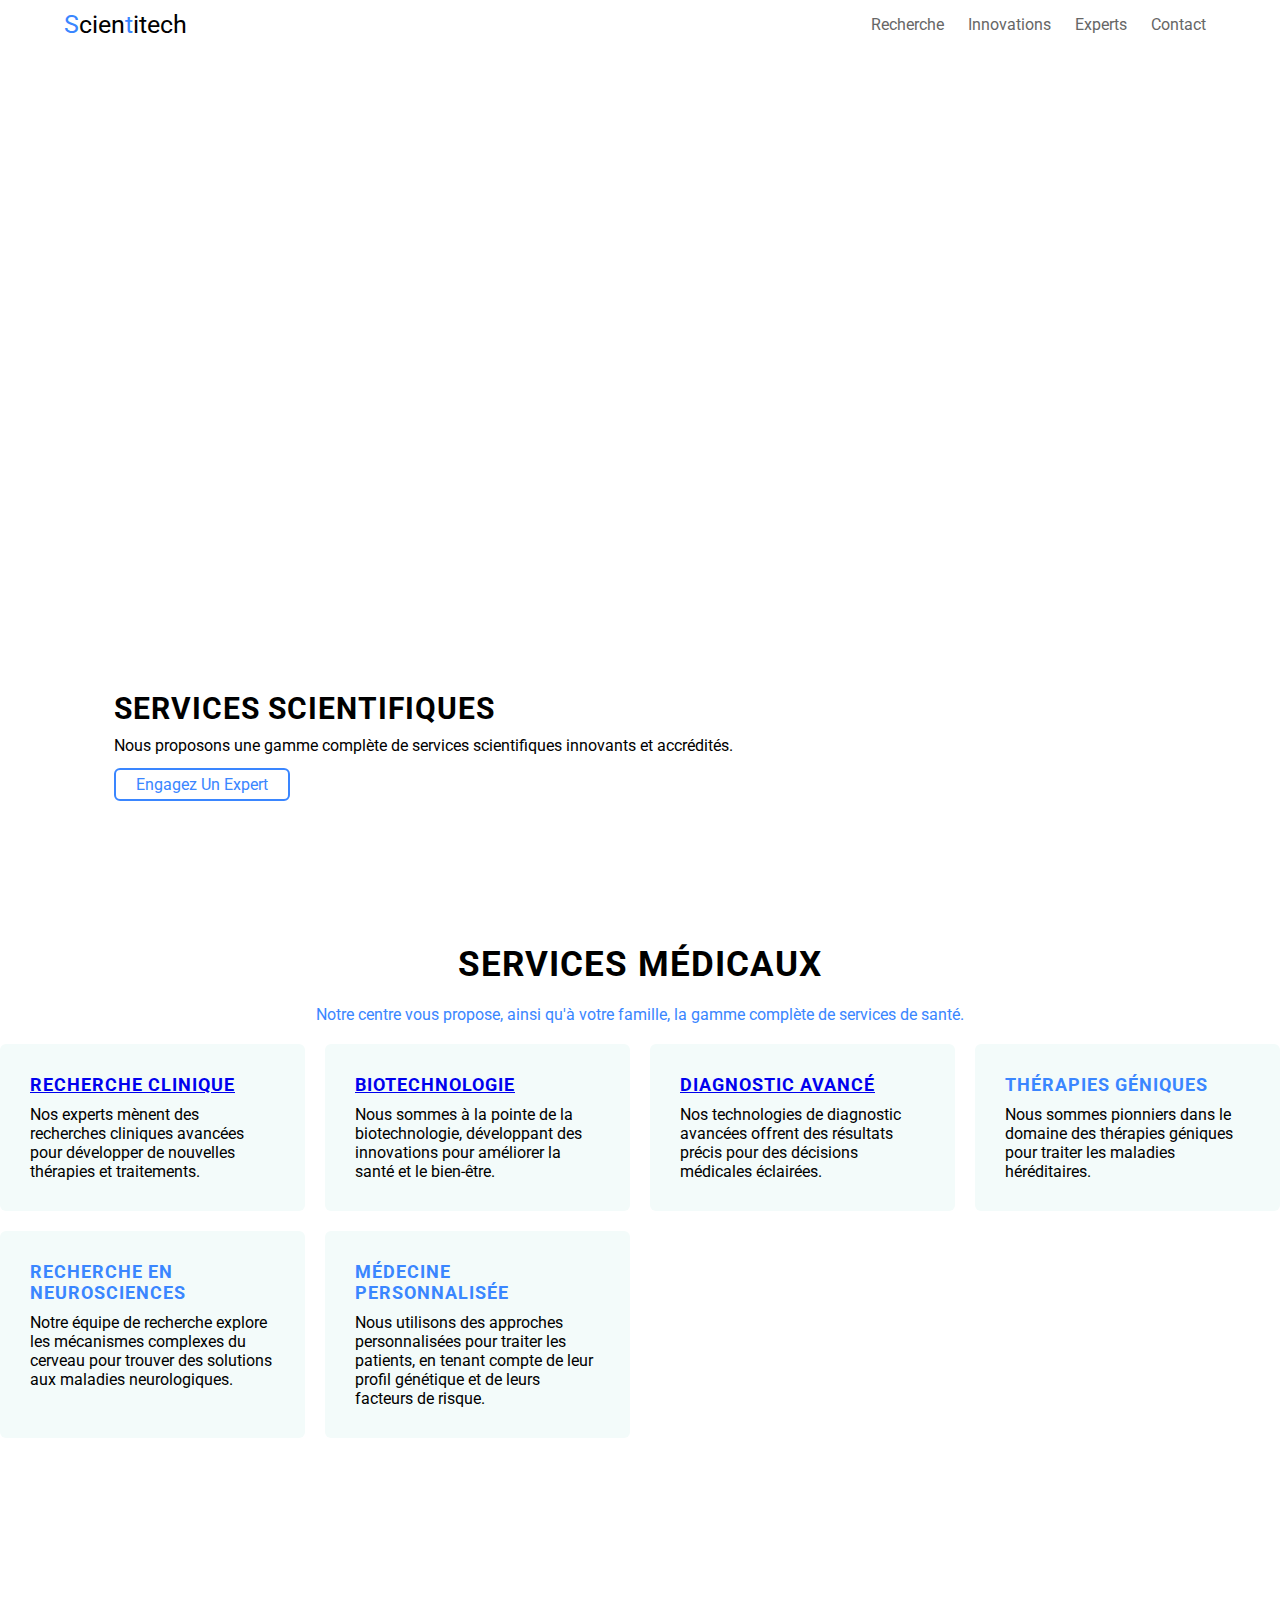
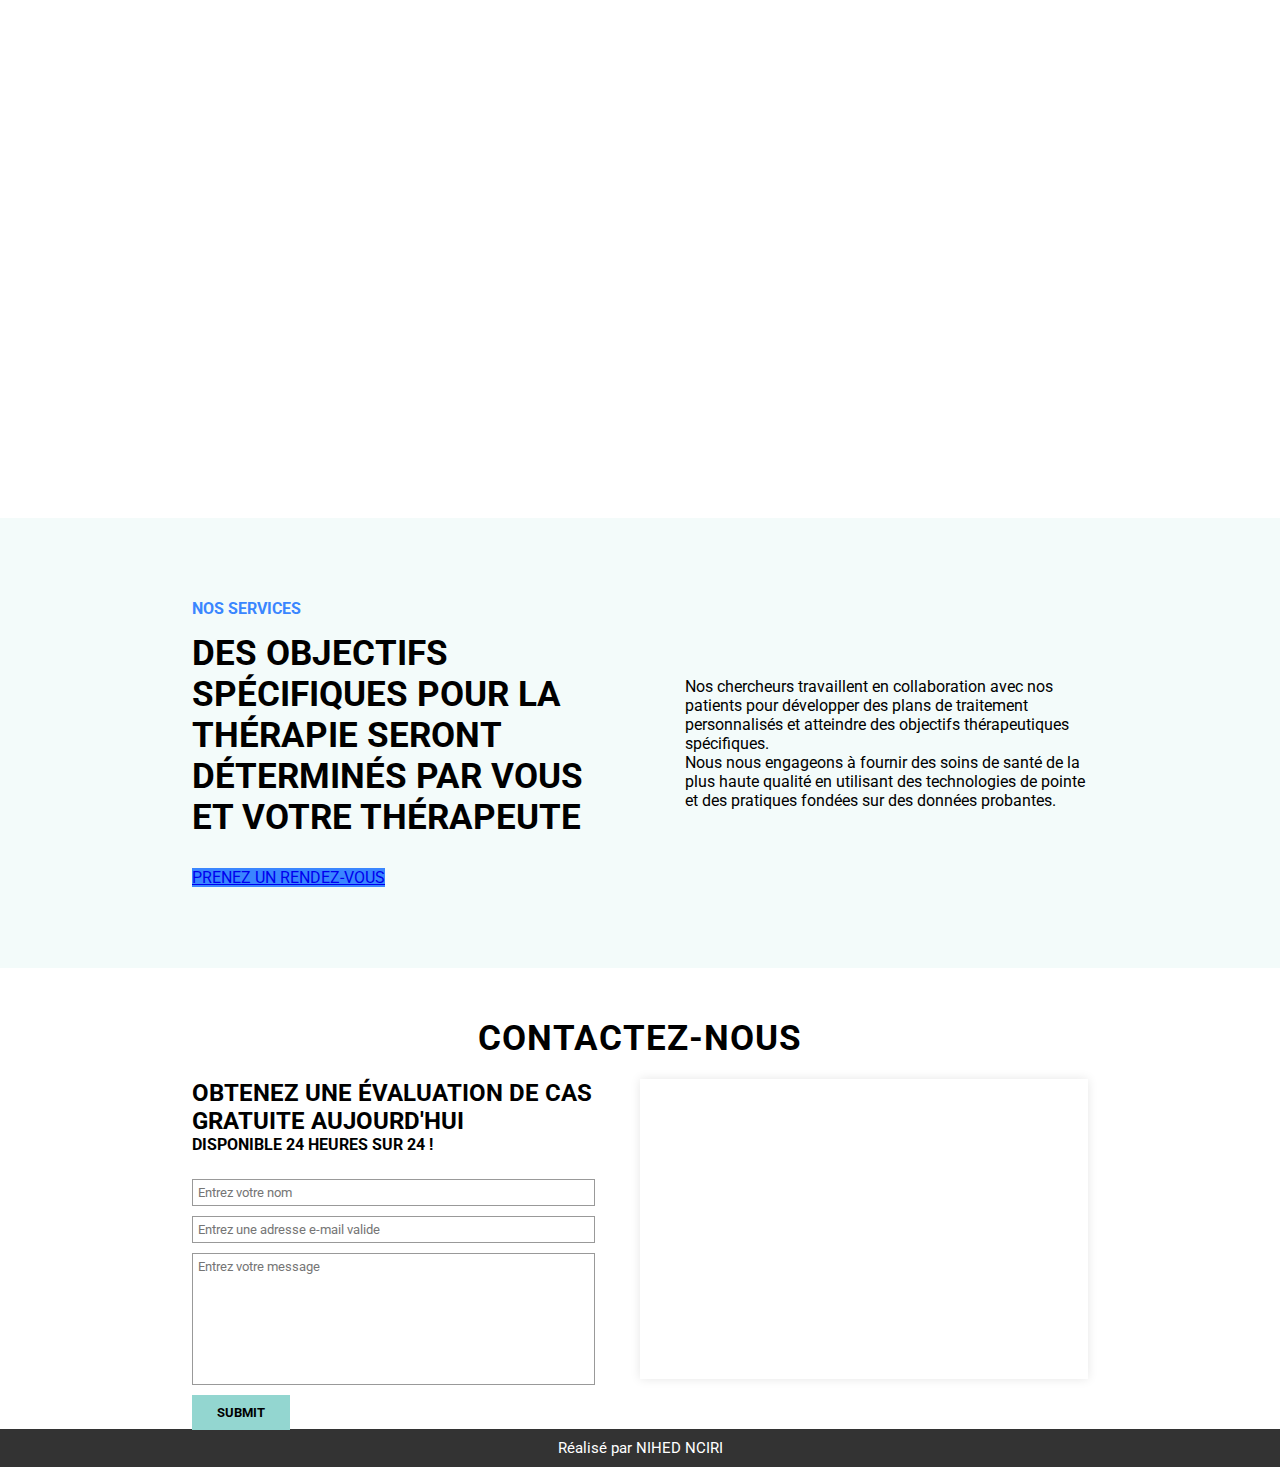
==== index.html @ b106d186 "Update index.html" ====
<!DOCTYPE html>
<html lang="en">
<head>
    <meta charset="UTF-8">
    <meta http-equiv="X-UA-Compatible" content="IE=edge">
    <meta name="viewport" content="width=device-width, initial-scale=1.0">
    <title>Scientitech Hospital</title>
    <link rel="stylesheet" href="style.Css">
</head>
<body>
    <header>
        <div class="logo"> <span>S</span>cien<span>t</span>itech</div>
        <ul class="menu">
            <a href="#">Recherche</a>
            <a href="#">Innovations</a>
            <a href="#">Experts</a>
            <a href="#">Contact</a>
        </ul>
    </header>

    <!-- Accueil -->

    <section class="home">
        <div class="home-infos">
            <h1>Services Scientifiques</h1>
            <p>Nous proposons une gamme complète de services scientifiques innovants et accrédités.</p>
            <a href="#">Engagez un expert</a>
        </div>
    </section>

    <!-- Services -->

    <section class="services">
        <h1 class="title">SERVICES MÉDICAUX</h1>
        <p class="sub-title">Notre centre vous propose, ainsi qu'à votre famille, la gamme complète de services de santé.</p>
        <div class="list-services">
            <div class="box">
                <h1><a href="https://github.com/Nihed2001/ScientiTech/blob/main/page3.html ">Recherche Clinique</a></h1>
                <p>Nos experts mènent des recherches cliniques avancées pour développer de nouvelles thérapies et traitements.</p>
            </div>
            <div class="box">
                <h1><a href="https://github.com/Nihed2001/ScientiTech/blob/main/page4.html">Biotechnologie</a></h1>
                <p>Nous sommes à la pointe de la biotechnologie, développant des innovations pour améliorer la santé et le bien-être.</p>
            </div>
            <div class="box">
                <h1><a href="https://github.com/Nihed2001/ScientiTech/blob/main/page2.html ">Diagnostic Avancé</a></h1>
                <p>Nos technologies de diagnostic avancées offrent des résultats précis pour des décisions médicales éclairées.</p>
            </div>
            
            <div class="box">
                <h1>Thérapies Géniques</h1>
                <p>Nous sommes pionniers dans le domaine des thérapies géniques pour traiter les maladies héréditaires.</p>
            </div>
            <div class="box">
                <h1>Recherche en Neurosciences</h1>
                <p>Notre équipe de recherche explore les mécanismes complexes du cerveau pour trouver des solutions aux maladies neurologiques.</p>
            </div>
            <div class="box">
                <h1>Médecine Personnalisée</h1>
                <p>Nous utilisons des approches personnalisées pour traiter les patients, en tenant compte de leur profil génétique et de leurs facteurs de risque.</p>
            </div>
        </div>
    </section>
    
    <!-- Bannière -->
    <section class="banner"></section>

    <!-- Nos Objectifs -->

    <section class="our-goal">
        <div class="left">
            <span>Nos Services</span>
            <h1>DES OBJECTIFS SPÉCIFIQUES POUR LA THÉRAPIE SERONT DÉTERMINÉS PAR VOUS ET VOTRE THÉRAPEUTE</h1>
            <a href="#">PRENEZ UN RENDEZ-VOUS</a>
        </div>
        <div class="right">
            <p>Nos chercheurs travaillent en collaboration avec nos patients pour développer des plans de traitement personnalisés et atteindre des objectifs thérapeutiques spécifiques.</p>
            <p>Nous nous engageons à fournir des soins de santé de la plus haute qualité en utilisant des technologies de pointe et des pratiques fondées sur des données probantes.</p>
        </div>
    </section>

    <!-- Footer -->
    <footer>
        <h1 class="title">Contactez-nous</h1>
        <div class="contact">
            <div class="class-form">
                <h2>OBTENEZ UNE ÉVALUATION DE CAS GRATUITE AUJOURD'HUI</h2>
                <h4>DISPONIBLE 24 HEURES SUR 24 !</h4>
                <form action="">
                    <input type="text" placeholder="Entrez votre nom">
                    <input type="email" placeholder="Entrez une adresse e-mail valide">
                    <textarea placeholder="Entrez votre message" cols="30" rows="8"></textarea> <!-- Added closing double quote here -->
                    <button>SUBMIT</button>
                </form>
            </div>
            <div class="address">
                <iframe src="https://www.google.com/maps/embed?pb=!1m18!1m12!1m3!1d2624.874102365142!2d2.335455315619297!3d48.860611079287644!2m3!1f0!2f0!3f0!3m2!1i1024!2i768!4f13.1!3m3!1m2!1s0x47e671d877937b0f%3A0xb975fcfa192f84d4!2sMus%C3%A9e%20du%20Louvre!5e0!3m2!1sfr!2sfr!4v1653640866666!5m2!1sfr!2sfr" width="600" height="450" style="border:0;" allowfullscreen="" loading="lazy" referrerpolicy="no-referrer-when-downgrade"></iframe>
            </div>
        </div>  
    </footer>
    
    <div class="end">
        <p>Réalisé par NIHED NCIRI</p>
    </div>
---- style.Css ----
@import url('https://fonts.googleapis.com/css2?family=Roboto:wght@100;300;400;500&display=swap');
* {
    margin: 0;
    padding: 0;
    box-sizing: border-box;
    font-family: 'Roboto', sans-serif;
}

header {
    display: flex;
    align-items: center;
    justify-content: space-between;
    padding: 10px 5%;
}

header .logo {
    font-size: 25px;
}

header .logo span {
    color: #3a86ff; /* Couleur bleue scientifique */
}

header .menu a {
    position: relative;
    margin: 0 10px;
    text-decoration: none;
    color: #666; /* Couleur de texte grise */
    transition: 0.5s;
}

header .menu a:before {
    position: absolute;
    top: -2px;
    content: "";
    width: 0;
    height: 2px;
    background-color: #3a86ff; /* Couleur bleue scientifique */
    transition: 0.5s;
}

header .menu a:hover:before {
    width: 100%;
}

header .menu a:hover {
    color: #000; /* Couleur de texte noire */
}

/* Accueil */

.home {
    height: calc(100vh - 55px);
    background: url("https://github.com/Nihed2001/ScientiTech/blob/main/analysis-4402809_1280.jpg");
    background-position: center;
    background-size: cover;
    display: flex;
    align-items: flex-end;
    padding-left: 5%;
    padding-bottom: 50px;
}

.home-infos {
    background-color: #fff;
    border-radius: 6px;
    padding: 50px;
    animation: anime 2s linear;
}

/* animation home-infos */

@keyframes anime {
    from{
        transform: translateX(-600px);
    }
}

.home-infos h1 {
    font-size: 30px;
    text-transform: uppercase;
    letter-spacing: 1px;
}

.home-infos p {
    margin-top: 10px;
    margin-bottom: 20px;
}

.home-infos a {
    text-decoration: none;
    border: 2px solid #3a86ff; /* Couleur bleue scientifique */
    color: #3a86ff; /* Couleur bleue scientifique */
    border-radius: 6px;
    padding: 5px 20px;
    margin-top: 5px;
    font-weight: 400;
    text-transform: capitalize;
    transition: 0.5s;
}

.home-infos a:hover {
    background-color: #3a86ff; /* Couleur bleue scientifique */
    color: #fff; /* Couleur de texte blanche */
    letter-spacing: 1px;
}

/* Services */

.title {
    text-align: center;
    margin-top: 50px;
    font-size: 35px;
    letter-spacing: 1px;
    text-transform: uppercase;
}

.sub-title {
    text-align: center;
    color: #3a86ff; /* Couleur bleue scientifique */
    margin: 20px 0;
}

.list-services {
    display: grid;
    grid-template-columns: repeat(auto-fit, minmax(250px, 1fr));
    justify-content: center;
    gap: 20px;
    margin-bottom: 50px;
}

.list-services .box {
    padding: 30px;
    background-color: #f3fbfa;
    border-radius: 6px;
    transition: 0.5s;
}

.list-services .box h1 {
    text-transform: uppercase;
    color: #3a86ff; /* Couleur bleue scientifique */
    margin-bottom: 10px;
    font-size: 18px;
    letter-spacing: 1px;
}

.list-services .box p {
    font-size: 16px;
}

.list-services .box:hover {
    background-color: #3a86ff; /* Couleur bleue scientifique */
}

.list-services .box:hover h1 {
    color: #fff; /* Couleur de texte blanche */
}

.list-services .box:hover p {
    color: #333; /* Couleur de texte grise */
}
/* banner */
.banner {
    height: 70vh;
    background: url("https://github.com/Nihed2001/ScientiTech/blob/main/vaccine-4892048_1280.jpg");
    background-position: center;
    background-size: cover
}
/* Notre objectif */

.our-goal {
    display: flex;
    align-items: center;
    justify-content: space-between;
    padding: 0 15%;
    background-color: #f3fbfa;
    height: 50vh;
}

.our-goal .left,
.our-goal .right {
    width: 45%;
}

.our-goal .left span {
    font-weight: bold;
    color: #3a86ff; /* Couleur bleue scientifique */
    text-transform: uppercase;
}

.our-goal .left h1 {
    font-size: 35px;
    padding: 15px 0;
    margin-bottom: 15px;
}

.our-goal .left a {
    background-color: #3a86ff; /* Couleur bleue scientifique */
    color
}
/* footer */
footer{
    padding: 0 15%;
}

footer .title {
    margin-bottom: 20px;
}
.contact {
    display: flex;
    align-items: center;
    justify-content: space-between;
}
.contact .class-form {
    width: 45%;
    display: flex;
    flex-direction: column;
    height: 300px;
}
.contact h4 {
    margin-bottom: 20px;
}
.contact form {
    display: flex;
    flex-direction: column;
}
.contact form input , textarea {
    margin: 5px 0;
    padding: 5px;
    border: 1px solid #999;
    resize: none;
    outline: 0;
}
.contact form button {
   width: fit-content;
   padding: 10px 25px;
   background-color: #93d6d0;
   border: 0;
   font-weight: bold;
   color: #000;
   margin-top: 5px;
}

.address {
    width: 50%;
    height: 300px;
}
iframe {
    width: 100%;
    height: 100%;
    box-shadow: 0 0 10px rgba(0,0,0,0.1);
}
.end {
    margin-top: 50px;
    background-color: #333;
    text-align: center;
    font-size: 15px;
    padding: 10px 0;
    color: #fff;
}
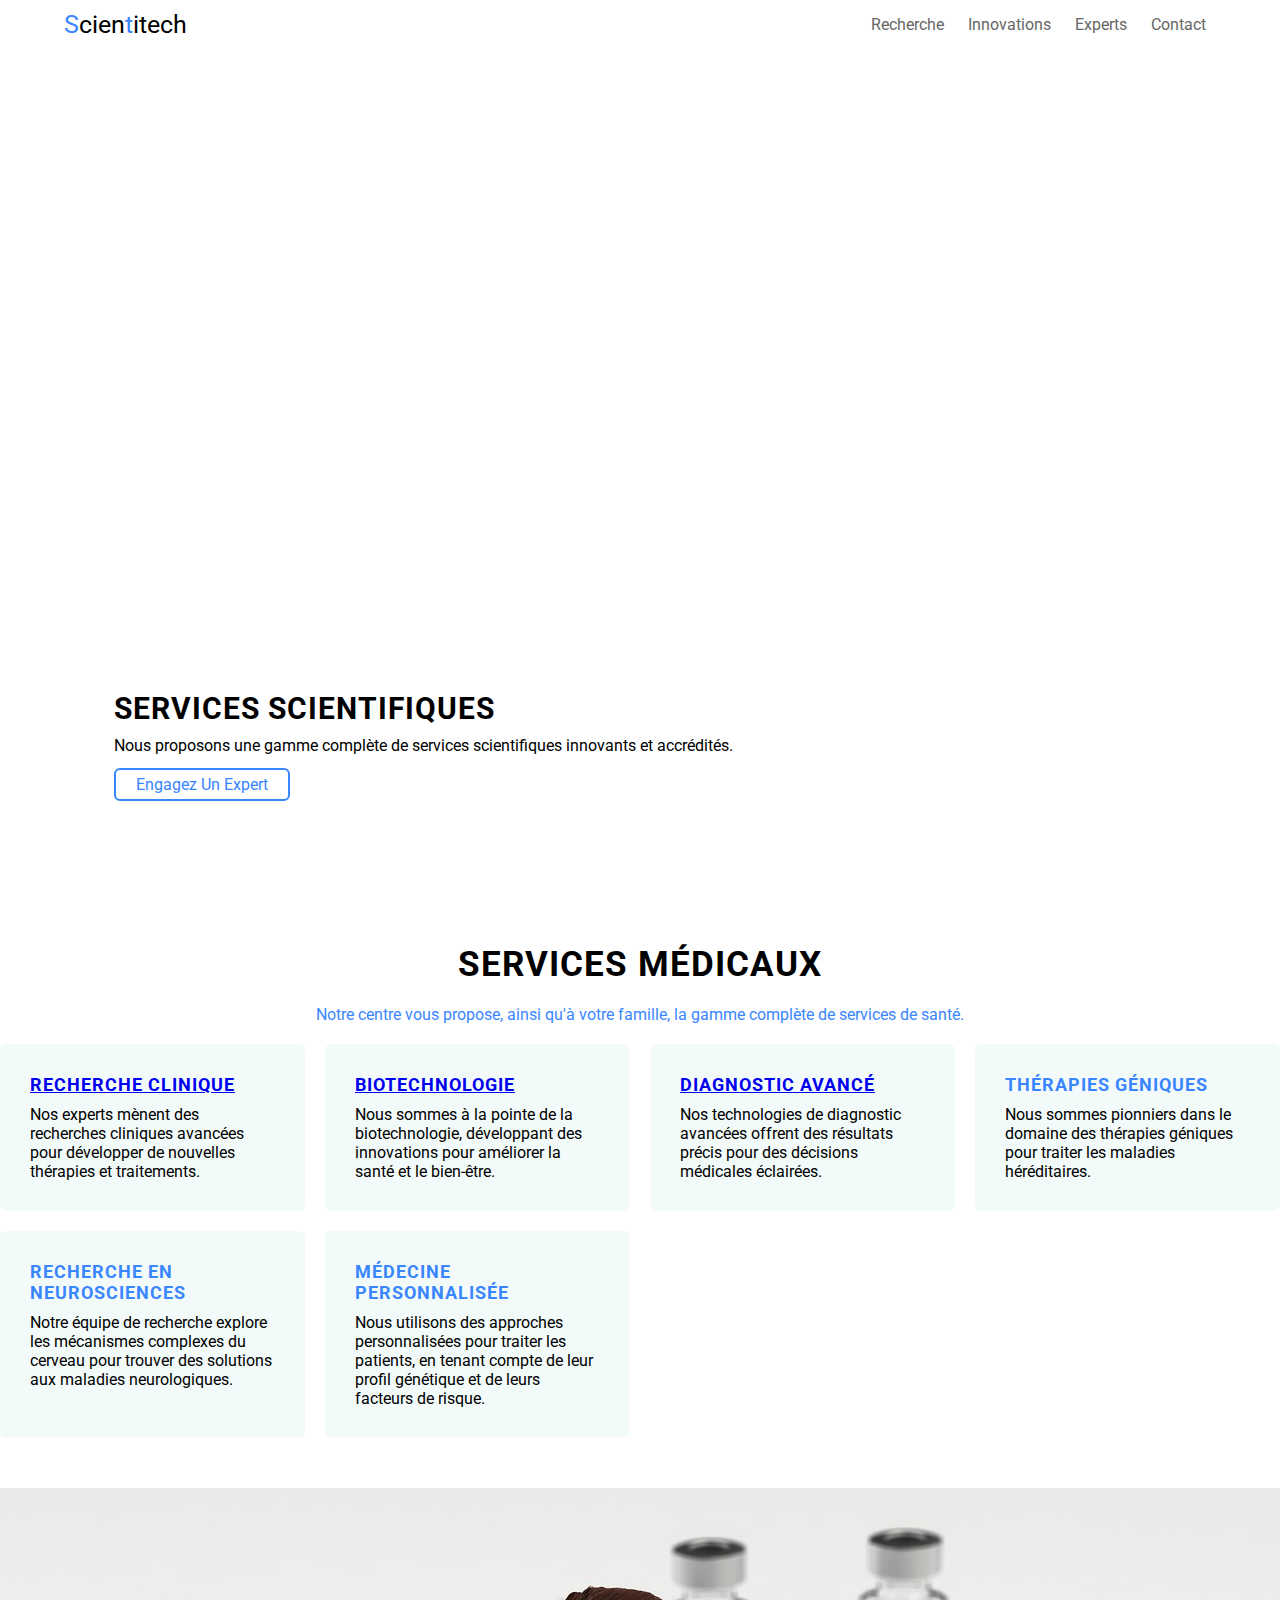
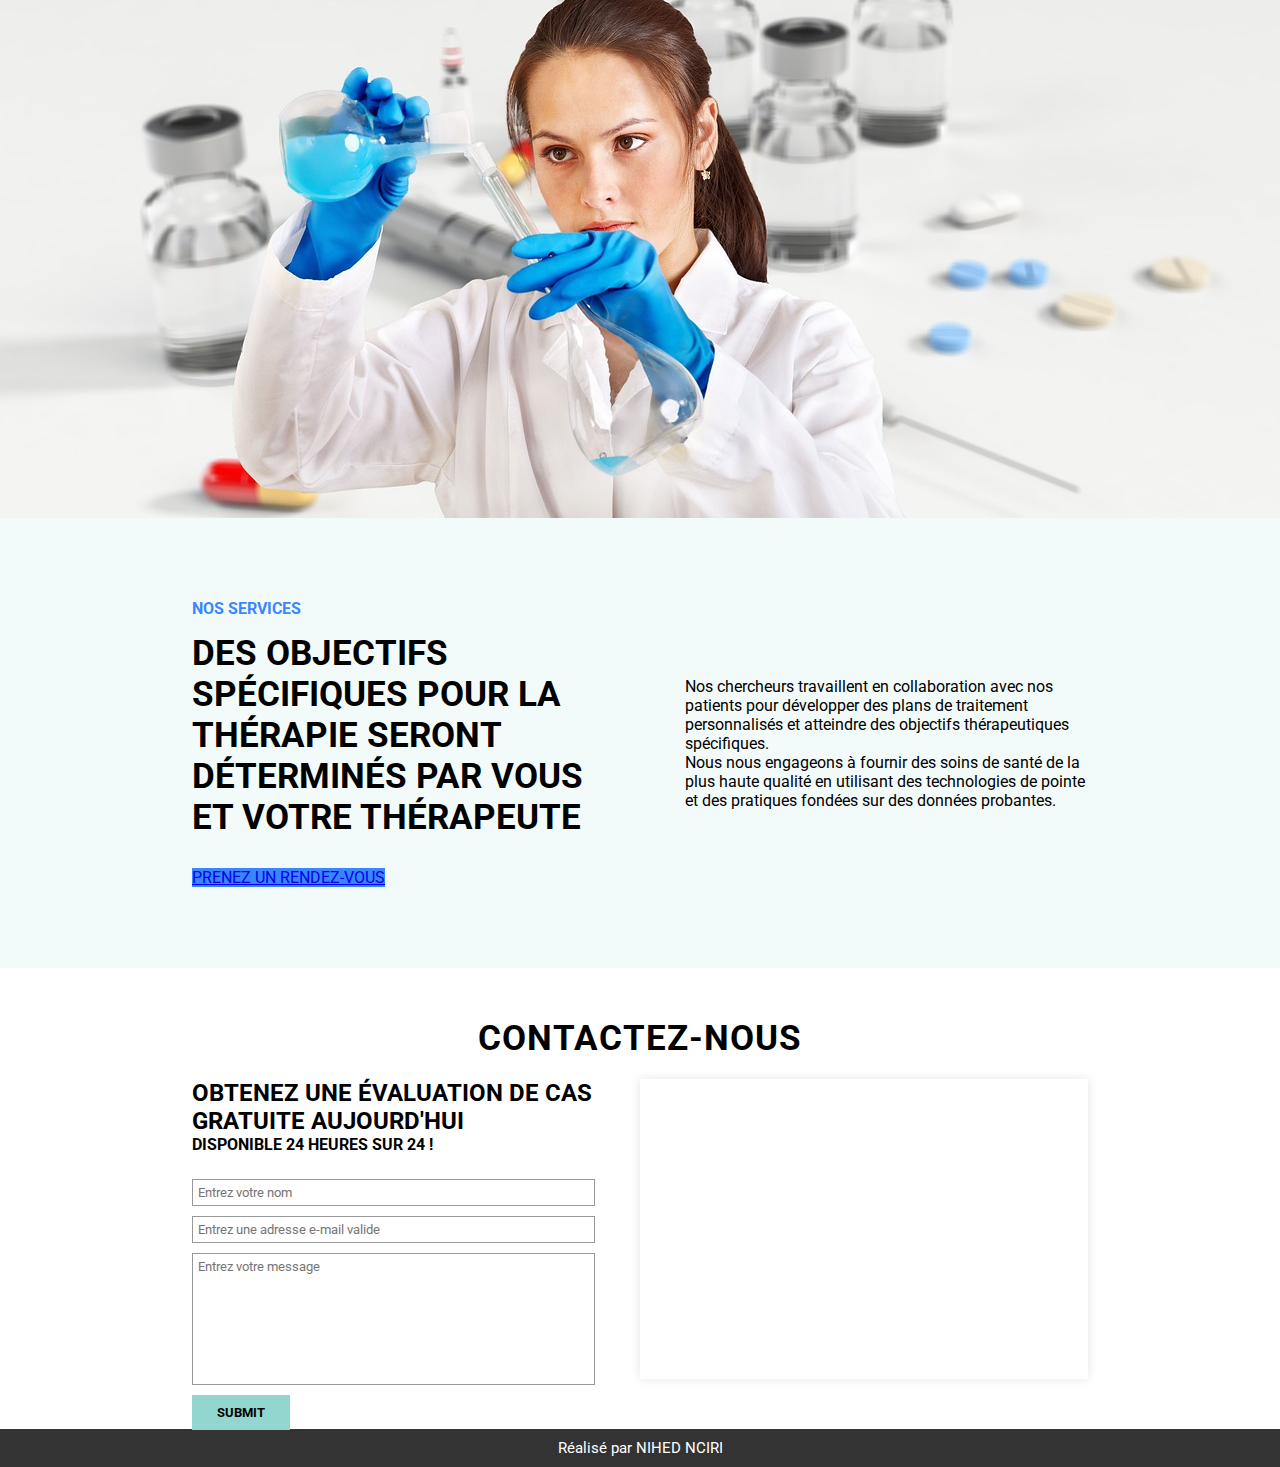
==== commit bcb17351: "Update index.html" ====
--- a/index.html
+++ b/index.html
@@ -35,15 +35,15 @@
         <p class="sub-title">Notre centre vous propose, ainsi qu'à votre famille, la gamme complète de services de santé.</p>
         <div class="list-services">
             <div class="box">
-                <h1><a href="https://github.com/Nihed2001/ScientiTech/blob/main/page3.html ">Recherche Clinique</a></h1>
+                <h1><a href="page3.html">Recherche Clinique</a></h1>
                 <p>Nos experts mènent des recherches cliniques avancées pour développer de nouvelles thérapies et traitements.</p>
             </div>
             <div class="box">
-                <h1><a href="https://github.com/Nihed2001/ScientiTech/blob/main/page4.html">Biotechnologie</a></h1>
+                <h1><a href="https://github.com/Nihed2001/ScientiTech/blob/main/style4.css">Biotechnologie</a></h1>
                 <p>Nous sommes à la pointe de la biotechnologie, développant des innovations pour améliorer la santé et le bien-être.</p>
             </div>
             <div class="box">
-                <h1><a href="https://github.com/Nihed2001/ScientiTech/blob/main/page2.html ">Diagnostic Avancé</a></h1>
+                <h1><a href="page2.html">Diagnostic Avancé</a></h1>
                 <p>Nos technologies de diagnostic avancées offrent des résultats précis pour des décisions médicales éclairées.</p>
             </div>
             
--- a/style.Css
+++ b/style.Css
@@ -51,7 +51,7 @@
 
 .home {
     height: calc(100vh - 55px);
-    background: url("https://github.com/Nihed2001/ScientiTech/blob/main/analysis-4402809_1280.jpg");
+    background: url("https://github.com/Nihed2001/ScientiTech/blob/main/analysis-4402809_1280.jpg?raw=true");
     background-position: center;
     background-size: cover;
     display: flex;
@@ -161,7 +161,7 @@
 /* banner */
 .banner {
     height: 70vh;
-    background: url("https://github.com/Nihed2001/ScientiTech/blob/main/vaccine-4892048_1280.jpg");
+    background: url("vaccine-4892048_1280.jpg");
     background-position: center;
     background-size: cover
 }
